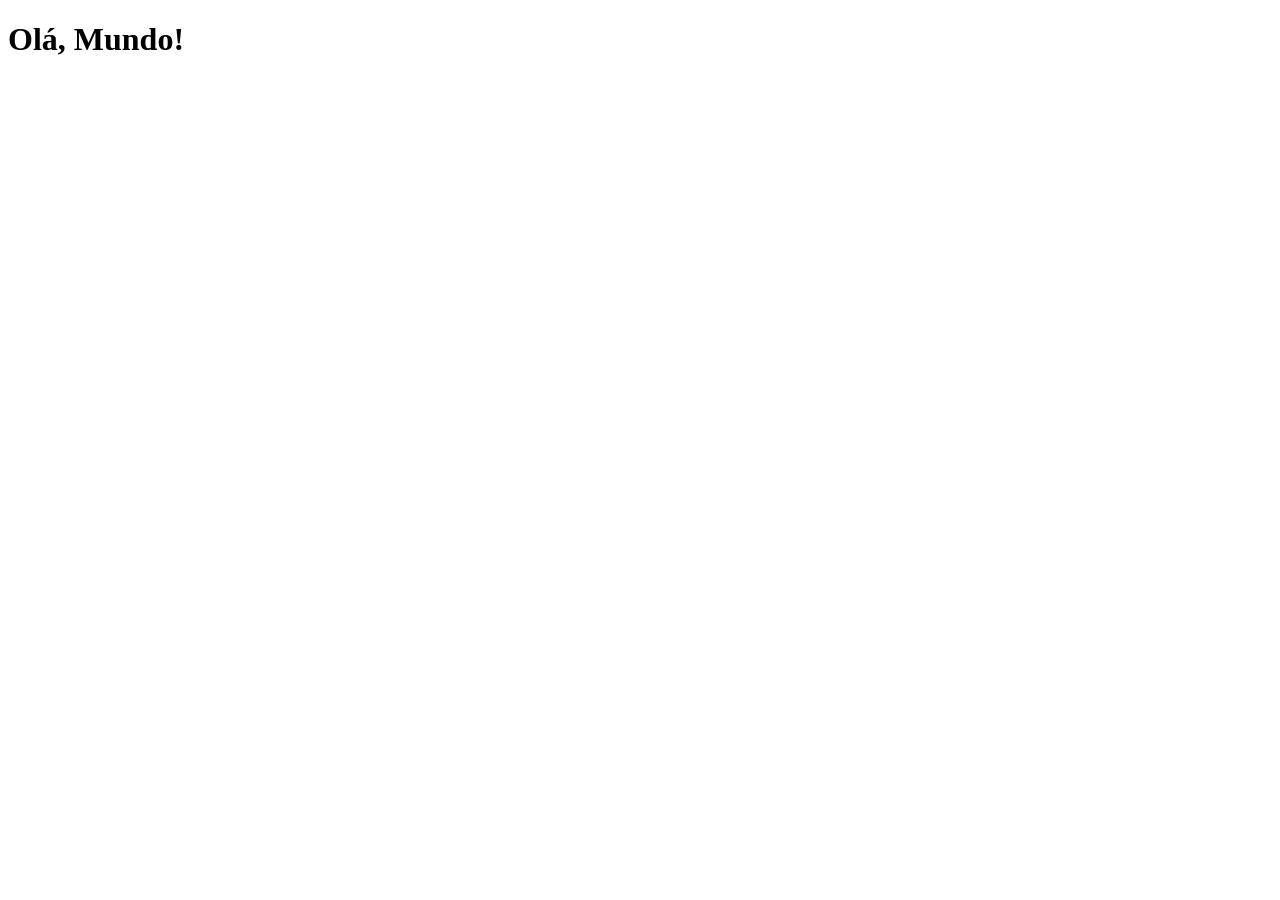
==== index.html @ 657c3920 "Criei a página principal" ====
<!DOCTYPE html>
<html lang="pt-br">
<head>
    <meta charset="UTF-8">
    <meta name="viewport" content="width=device-width, initial-scale=1.0">
    <link rel="shortcut icon" href="favicon.ico">
    <title>Projeto de Redes Sociais</title>
</head>
<body>
    <h1>Olá, Mundo!</h1>
</body>
</html>
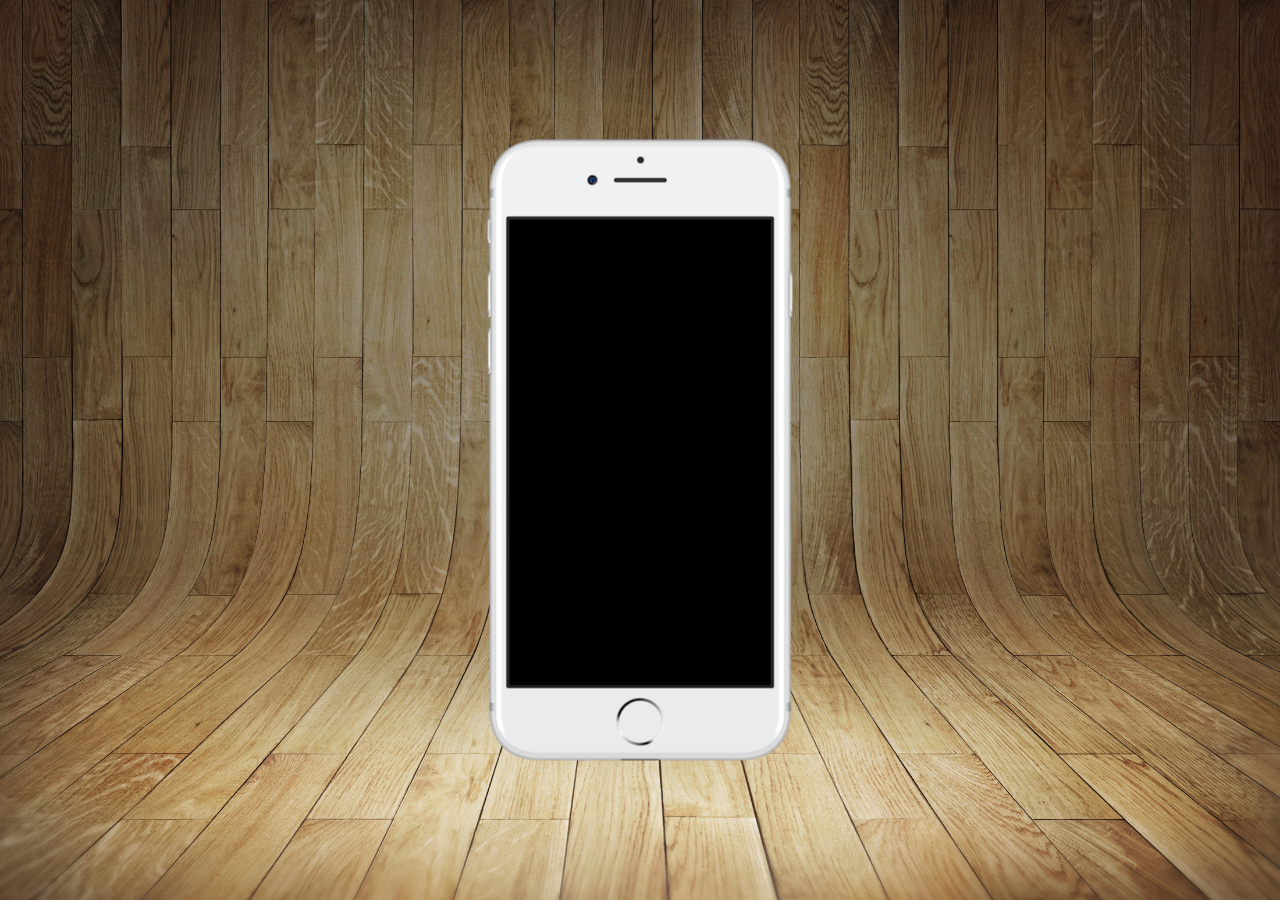
==== commit 93be2027: "atualização do projeto social" ====
--- a/index.html
+++ b/index.html
@@ -4,9 +4,17 @@
     <meta charset="UTF-8">
     <meta name="viewport" content="width=device-width, initial-scale=1.0">
     <link rel="shortcut icon" href="favicon.ico">
+    <link rel="stylesheet" href="estilos/style.css">
     <title>Projeto de Redes Sociais</title>
 </head>
 <body>
-    <h1>Olá, Mundo!</h1>
+    <main>
+        <section id="telefone">
+
+        </section>
+        <section id="redes-sociais">
+
+        </section>
+    </main>
 </body>
 </html>
--- a/estilos/style.css
+++ b/estilos/style.css
@@ -0,0 +1,35 @@
+@charset "UTF-8";
+
+* {
+    margin: 0px;
+    padding: 0px;
+    font-family: Arial, Helvetica, sans-serif;
+}
+
+html, body {
+    height: 100vh;
+    width: 100vw;
+    background-color: black;
+}
+
+body {
+    background: url(../imagens/fundo-madeira.jpg) no-repeat top center;
+    background-size: cover;
+    background-attachment: fixed;
+}
+
+main {
+    position: relative;
+    height: 100vh;
+}
+
+section#telefone {
+    position: absolute;
+    top: 50%;
+    left: 50%;
+    transform: translate(-50%, -50%);
+
+    height: 627px;
+    width: 311px;
+    background: url(../imagens/frame-iphone.png) no-repeat;
+}
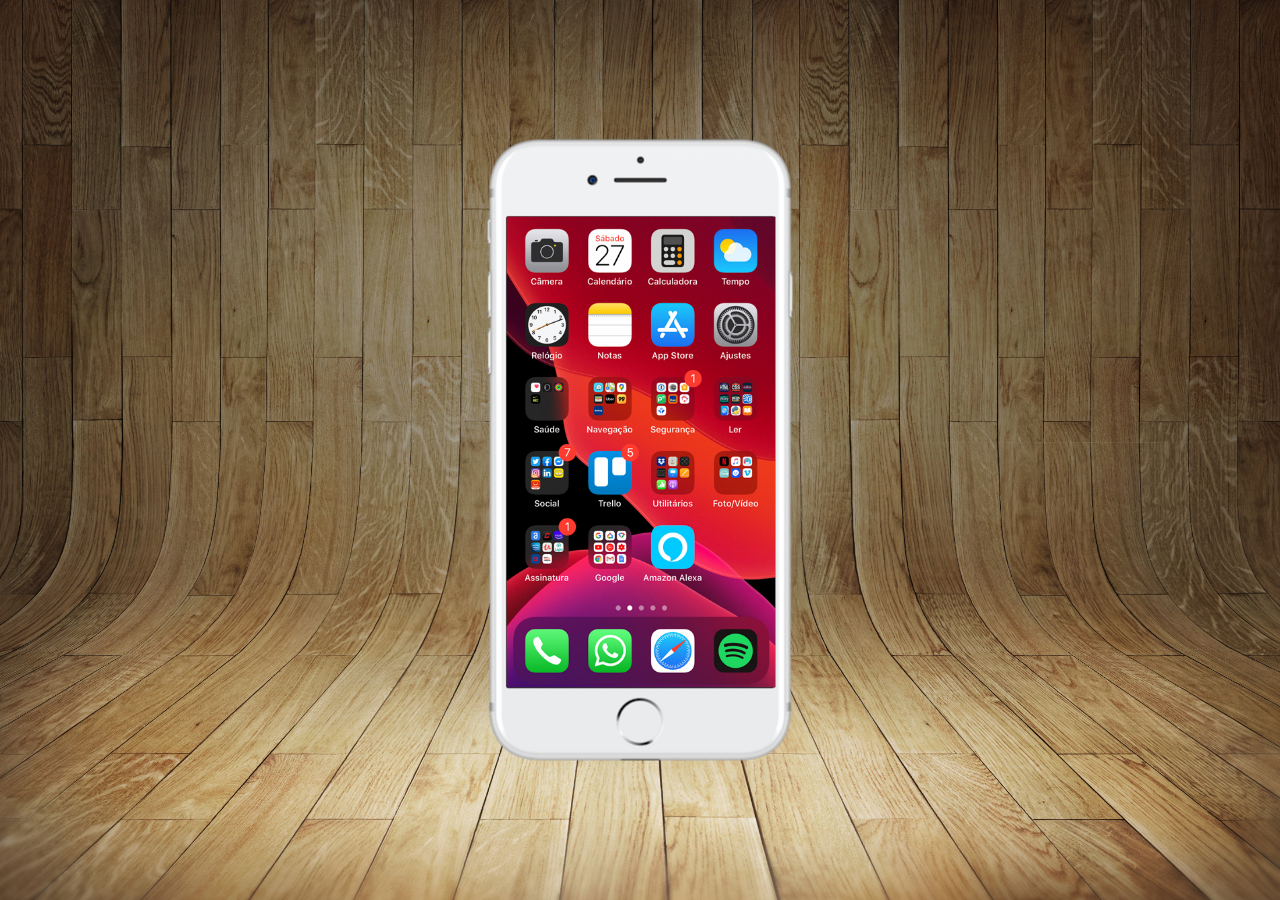
==== commit 14445d20: "Criei a tela Home" ====
--- a/index.html
+++ b/index.html
@@ -10,7 +10,7 @@
 <body>
     <main>
         <section id="telefone">
-
+            <iframe src="home.html" name="tela" id="tela" frameborder="0"></iframe>
         </section>
         <section id="redes-sociais">
 
--- a/estilos/style.css
+++ b/estilos/style.css
@@ -32,4 +32,12 @@
     height: 627px;
     width: 311px;
     background: url(../imagens/frame-iphone.png) no-repeat;
+}
+
+iframe#tela {
+    position: relative;
+    top: 80px;
+    left: 22px;
+    width: 269px;
+    height: 471px;
 }
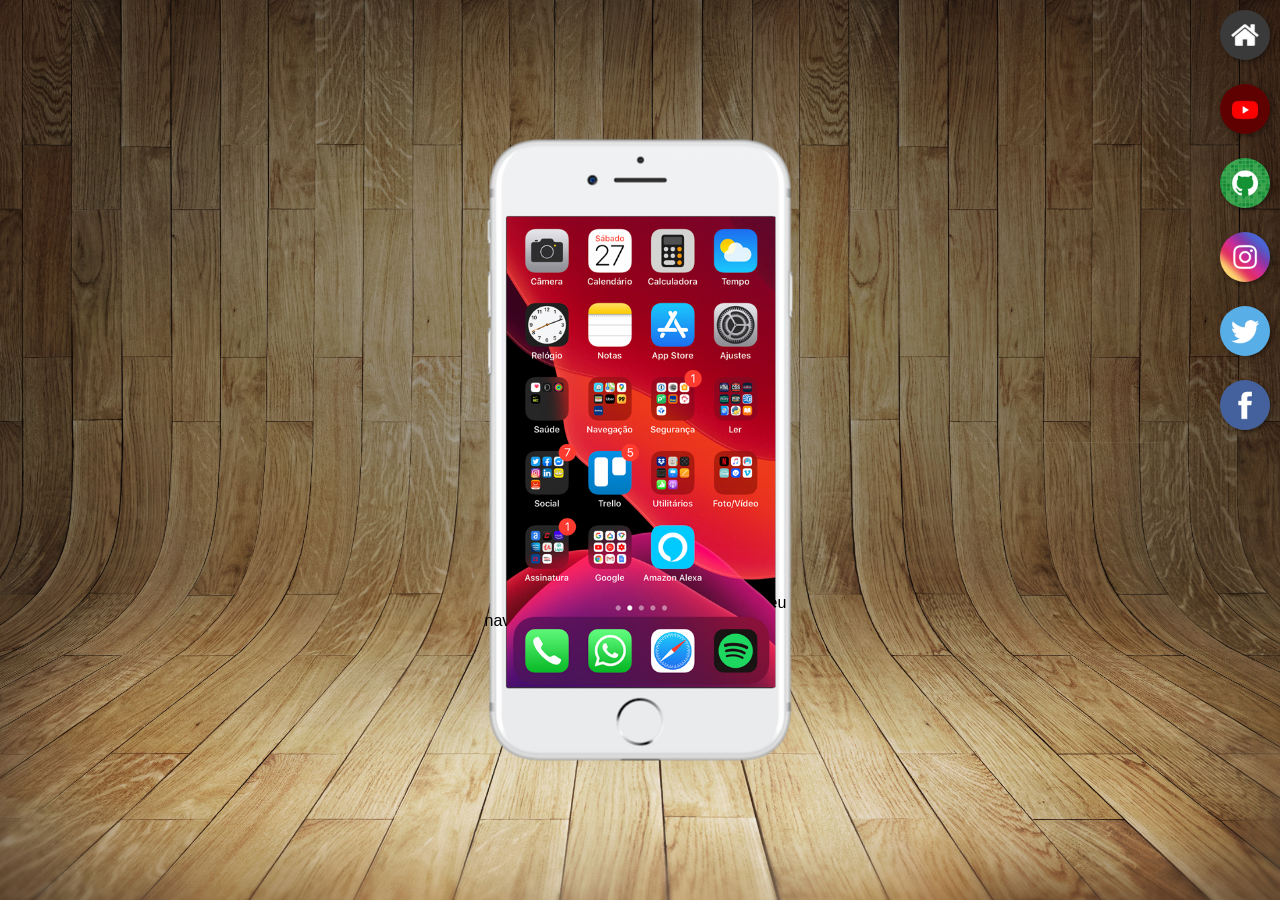
==== commit b5e39e06: "Criei botões funcional" ====
--- a/index.html
+++ b/index.html
@@ -11,9 +11,15 @@
     <main>
         <section id="telefone">
             <iframe src="home.html" name="tela" id="tela" frameborder="0"></iframe>
+            Seu navegador não é compatível com isso.
         </section>
         <section id="redes-sociais">
-
+            <a href="" target="tela"><img src="imagens/logo-home.jpg" alt="Home"></a><br>
+            <a href="" target="tela"><img src="imagens/logo-youtube.jpg" alt="Youtube"></a><br>
+            <a href="" target="tela"><img src="imagens/logo-github.jpg" alt="GitHub"></a><br>
+            <a href="" target="tela"><img src="imagens/logo-instagram.jpg" alt="Instagram"></a><br>
+            <a href="" target="tela"><img src="imagens/logo-twitter.jpg" alt="Twitter"></a><br>
+            <a href="" target="tela"><img src="imagens/logo-facebook.jpg" alt="Facebook"></a><br>
         </section>
     </main>
 </body>
--- a/estilos/style.css
+++ b/estilos/style.css
@@ -40,4 +40,23 @@
     left: 22px;
     width: 269px;
     height: 471px;
+}
+
+section#redes-sociais {
+    text-align: right;
+}
+
+section#redes-sociais img {
+    width: 50px;
+    margin: 10px;
+    border-radius: 50%;
+    box-shadow: 2px 2px 5px rgba(0, 0, 0, 0.400);
+    box-sizing: border-box;
+}
+
+section#redes-sociais img:hover {
+    border: 2px solid rgba(255, 255, 255, 0.637);
+    transform: translate(-3px, -3px);
+    box-shadow: 5px 5px 10px rgba(0, 0, 0, 0.623);
+    transition: transform 0.3s, border 1s;
 }
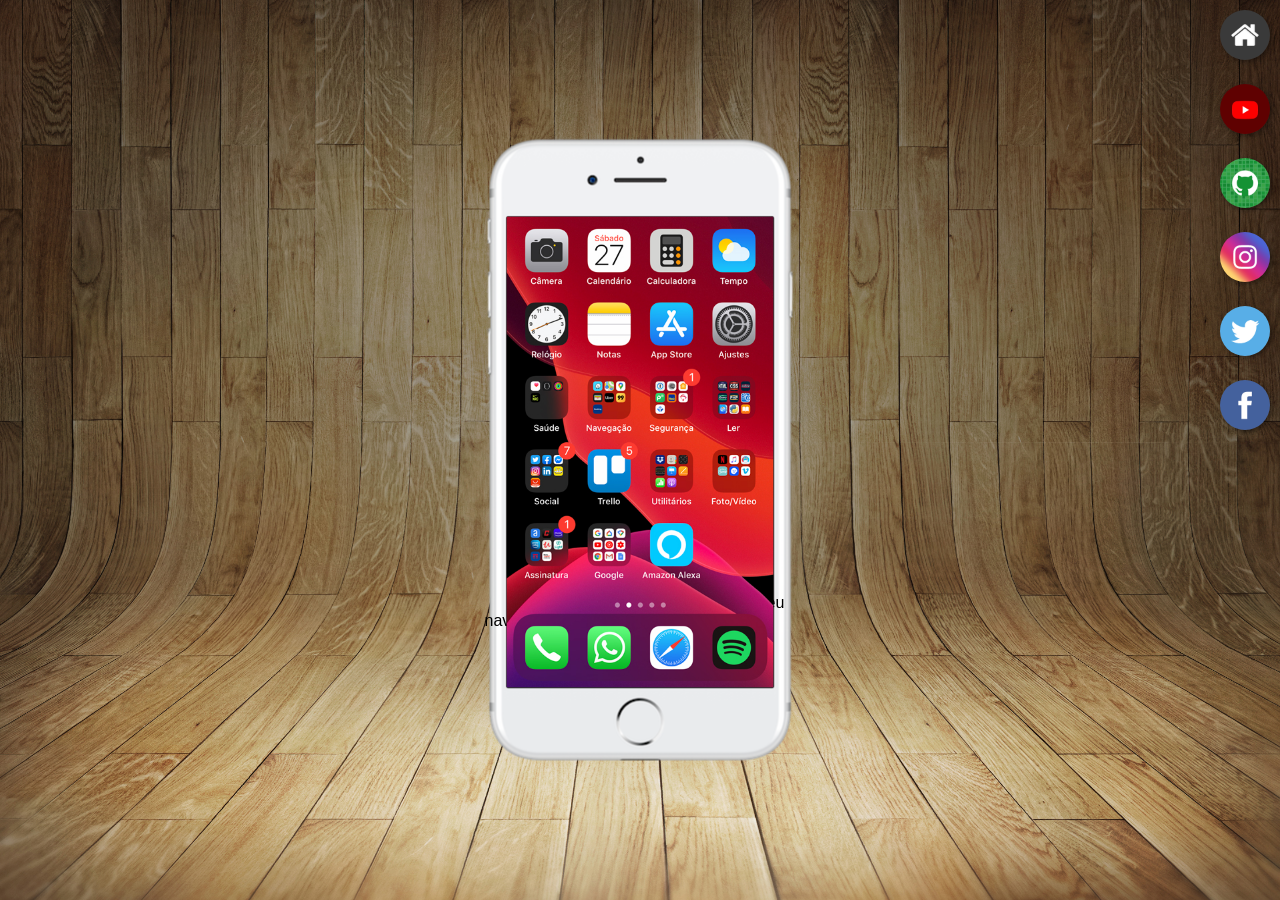
==== commit b4436107: "Atualização Página Web" ====
--- a/index.html
+++ b/index.html
@@ -14,12 +14,12 @@
             Seu navegador não é compatível com isso.
         </section>
         <section id="redes-sociais">
-            <a href="" target="tela"><img src="imagens/logo-home.jpg" alt="Home"></a><br>
-            <a href="" target="tela"><img src="imagens/logo-youtube.jpg" alt="Youtube"></a><br>
-            <a href="" target="tela"><img src="imagens/logo-github.jpg" alt="GitHub"></a><br>
-            <a href="" target="tela"><img src="imagens/logo-instagram.jpg" alt="Instagram"></a><br>
-            <a href="" target="tela"><img src="imagens/logo-twitter.jpg" alt="Twitter"></a><br>
-            <a href="" target="tela"><img src="imagens/logo-facebook.jpg" alt="Facebook"></a><br>
+            <a href="home.html" target="tela"><img src="imagens/logo-home.jpg" alt="Home"></a><br>
+            <a href="youtube.html" target="tela"><img src="imagens/logo-youtube.jpg" alt="Youtube"></a><br>
+            <a href="github.html" target="tela"><img src="imagens/logo-github.jpg" alt="GitHub"></a><br>
+            <a href="instagram.html" target="tela"><img src="imagens/logo-instagram.jpg" alt="Instagram"></a><br>
+            <a href="twitter.html" target="tela"><img src="imagens/logo-twitter.jpg" alt="Twitter"></a><br>
+            <a href="facebook.html" target="tela"><img src="imagens/logo-facebook.jpg" alt="Facebook"></a><br>
         </section>
     </main>
 </body>
--- a/estilos/style.css
+++ b/estilos/style.css
@@ -38,7 +38,7 @@
     position: relative;
     top: 80px;
     left: 22px;
-    width: 269px;
+    width: 267px;
     height: 471px;
 }
 
